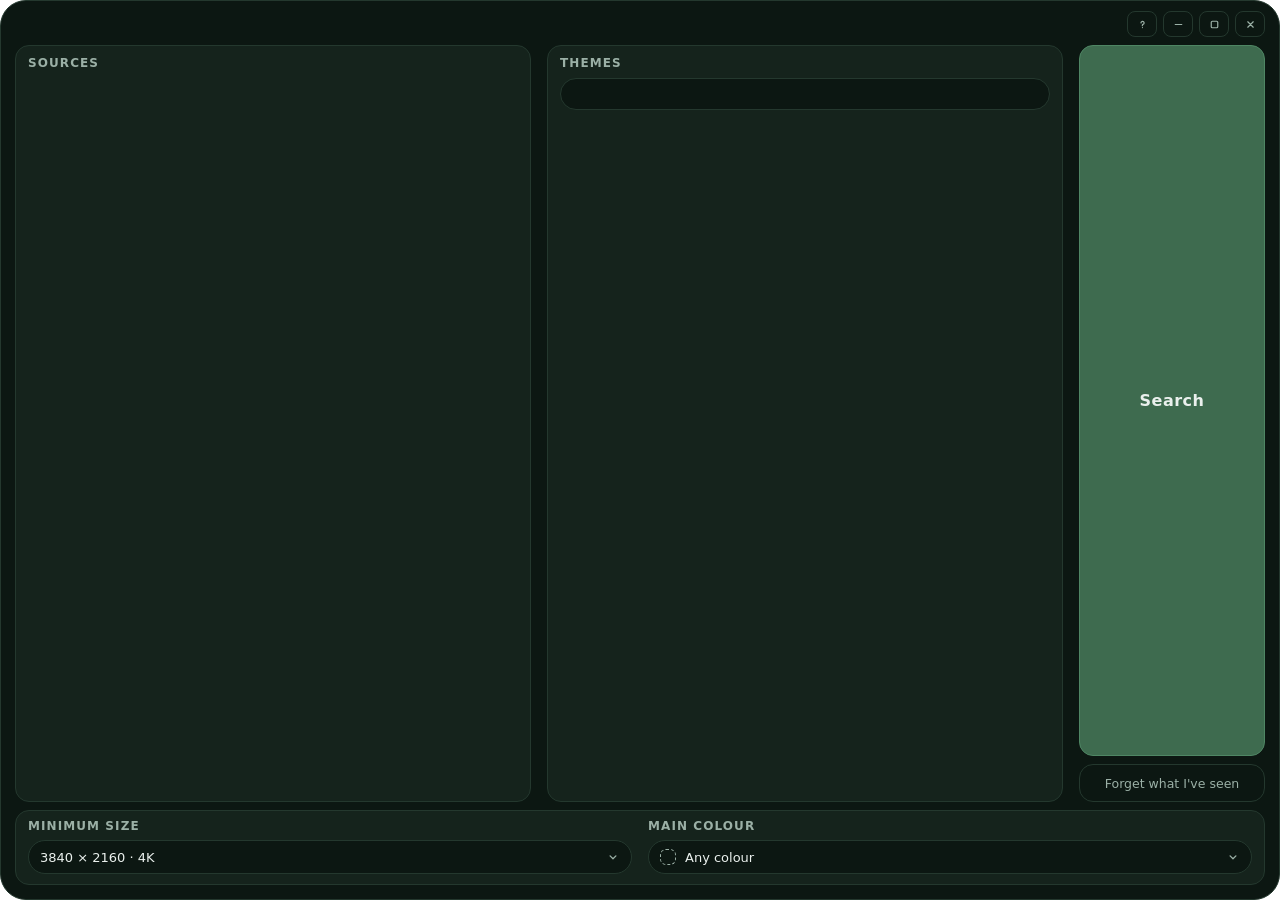
==== program/ui/index.html @ bf97fe46 "Sources that explain themselves, two dropdowns, a folder question, a ? The panel changes, and the ru" ====
<!DOCTYPE html>
<meta charset="utf-8">
<title>Wallpaper Finder</title>
<link rel="stylesheet" href="scanner.css">

<!-- wallpaper-scanner. Three stages in one window.

     There is no titlebar, so the window's own furniture is drawn here: the
     drag surface is the whole panel, the resize grips are the eight strips
     round the edge, and every button that a titlebar would own is in the top
     strip of whichever stage is showing.

     No `title` attributes anywhere. WebKit turns one into a black GTK tooltip
     in the system font that no stylesheet here can reach. `aria-label` names
     a control and draws nothing.
     (door/01-ui-ux/webkit-title-tooltips.md, 2026-08-20) -->

<div id="frame" data-stage="bar">

  <!-- ============ stage one: what to search ============ -->
  <section id="bar" class="stage">

    <!-- A strip of its own rather than a square floating in the corner: the
         floating one sat on top of the Search button and could not be pressed.
         Also the window's drag handle, since there is no titlebar. -->
    <div id="bartop">
      <!-- The same button as the three beside it, and deliberately so: same
           size, same border, same hover. It opens a short account of what
           this program does, for whoever opened it without knowing. -->
      <button class="wbtn" id="barhelp" aria-label="What this program does">
        <svg viewBox="0 0 24 24" fill="none" stroke="currentColor" stroke-width="2.2"
             stroke-linecap="round" stroke-linejoin="round">
          <path d="M9.2 9a2.9 2.9 0 1 1 3.8 2.8c-.8.3-1.3 1-1.3 1.9v.6"/>
          <path d="M12 17.6h.01"/>
        </svg>
      </button>
      <button class="wbtn" id="barmin" aria-label="Minimize">
        <svg viewBox="0 0 24 24" fill="none" stroke="currentColor" stroke-width="2.2"
             stroke-linecap="round"><path d="M6 12h12"/></svg>
      </button>
      <button class="wbtn" id="barmax" aria-label="Maximize">
        <svg viewBox="0 0 24 24" fill="none" stroke="currentColor" stroke-width="2.2"
             stroke-linejoin="round"><rect x="6" y="6" width="12" height="12" rx="2"/></svg>
      </button>
      <button class="wbtn" id="barclose" aria-label="Close">
        <svg viewBox="0 0 24 24" fill="none" stroke="currentColor" stroke-width="2.2"
             stroke-linecap="round"><path d="M7 7l10 10M17 7L7 17"/></svg>
      </button>
    </div>

    <div class="barrow">
      <!-- Only sources this program can actually search are listed, and each
           says what it is and what it needs. A source that could not be made
           to work without editing scanner.py is not shown at all, greyed out
           or otherwise -- see the note above SOURCES in scanner.py. -->
      <div class="pane" id="sourcepane">
        <h2>Sources</h2>
        <div class="list col" id="sourcelist"></div>
      </div>

      <div class="pane" id="themepane">
        <h2>Themes</h2>
        <!-- Anything typed here joins the ticked pills in the same search
             string, so it reaches every source at once. No placeholder: he
             said it does not need to say "Search", and a grey word sitting in
             an empty box is a thing to read rather than a thing to use.
             aria-label names it without drawing a WebKit tooltip. -->
        <input id="themesearch" type="text" spellcheck="false"
               autocomplete="off" autocorrect="off"
               aria-label="Extra words to search for">
        <div class="list" id="themelist"></div>
      </div>

      <div class="endcol">
        <button id="searchbtn" class="go">Search</button>
        <!-- The counterpart to the record. It carries its own count so what is
             about to be thrown away is visible before it is. -->
        <button id="forgetbtn" class="flat">Forget what I've seen</button>
      </div>
    </div>

    <!-- A strip of its own under the panes rather than two more columns: the
         themes list is the one that grows now it comes from the sites, and a
         column taken out of the row above would have shrunk it.

         Both are dropdowns, and both are built by the host: wallhaven only
         accepts its own fixed swatches and answers a total of 0 to anything
         else (measured 2026-08-26), and the sizes are the same list the
         search floor is read from, so neither can drift from what the host
         will honour.

         They open upward. This strip is at the bottom of the window, and a
         menu opening down would be drawn outside it. -->
    <div class="pane" id="choicepane">
      <div class="choice">
        <h2>Minimum size</h2>
        <div class="drop" id="sizedrop">
          <button class="dropbtn" id="sizebtn" aria-label="Minimum size">
            <span class="droplabel" id="sizelabel">3840 × 2160 · 4K</span>
            <svg class="chev" viewBox="0 0 24 24" fill="none" stroke="currentColor"
                 stroke-width="2.2" stroke-linecap="round" stroke-linejoin="round"><path d="M7 14l5-5 5 5"/></svg>
          </button>
          <div class="dropmenu" id="sizemenu" hidden></div>
        </div>
      </div>

      <div class="choice">
        <h2>Main colour</h2>
        <div class="drop" id="colourdrop">
          <button class="dropbtn" id="colourbtn" aria-label="Main colour">
            <span class="dot" id="colourdot" data-any="1"></span>
            <span class="droplabel" id="colourlabel">Any colour</span>
            <svg class="chev" viewBox="0 0 24 24" fill="none" stroke="currentColor"
                 stroke-width="2.2" stroke-linecap="round" stroke-linejoin="round"><path d="M7 14l5-5 5 5"/></svg>
          </button>
          <div class="dropmenu" id="colourmenu" hidden></div>
        </div>
      </div>
    </div>
  </section>

  <!-- ============ stage two: how many ============ -->
  <section id="ask" class="stage">
    <h1>How many?</h1>
    <input id="howmany" type="text" inputmode="numeric" value="10" spellcheck="false"
           aria-label="How many wallpapers to look for">
    <p class="hint">No limit. Stop it whenever you like.</p>
    <div class="askrow">
      <button id="askcancel" class="flat">Back</button>
      <button id="askgo" class="go">Confirm</button>
    </div>
  </section>

  <!-- ============ stage three: the results ============ -->
  <section id="grid" class="stage">

    <div id="strip">
      <div id="status">Nothing yet</div>

      <button class="rollbtn" id="rollbtn" aria-label="Roll up">
        <svg viewBox="0 0 24 24" fill="none" stroke="currentColor" stroke-width="2.4"
             stroke-linecap="round"><path d="M5 12h14"/></svg>
      </button>

      <div id="stripright">
        <button id="submitbtn" class="go small" hidden>Submit selections</button>
        <button id="stopbtn" class="stop">Stop</button>
        <button class="xbtn inline" id="gridclose" aria-label="Close">
          <svg viewBox="0 0 24 24" fill="none" stroke="currentColor" stroke-width="2.4"
               stroke-linecap="round"><path d="M7 7l10 10M17 7L7 17"/></svg>
        </button>
      </div>
    </div>

    <!-- The only scrolling region. Four across, and it fills as previews
         arrive rather than all at once. -->
    <div id="results"></div>
  </section>

  <!-- What the X in the results window opens. Closing throws the previews
       away, so it is asked about rather than done. -->
  <!-- Asked on every save, because where these go is the one thing this
       program does outside its own folder. The folder is remembered, so the
       usual answer is to press Save; the chooser is there for when it is not. -->
  <div id="savepanel" hidden>
    <div id="savebox">
      <p id="savetext">Save 0 wallpapers to:</p>
      <button id="savedirbtn" class="pathbtn" aria-label="Choose a folder">
        <span id="savedirlabel">~/Pictures/wallpapers</span>
      </button>
      <p class="hint">The folder is made if it isn't there. Files already in
        it are never overwritten.</p>
      <div class="askrow">
        <button id="savecancel" class="flat">Cancel</button>
        <button id="saveconfirm" class="go small">Save</button>
      </div>
    </div>
  </div>

  <!-- What "Specific size…" opens. Two numbers and nothing else: a banner is
       a size somebody already knows, not one to be browsed for. -->
  <div id="sizepanel" hidden>
    <div id="sizebox">
      <h1>Specific size</h1>
      <div id="sizefields">
        <input id="exactw" type="text" inputmode="numeric" value="3440"
               spellcheck="false" autocomplete="off" aria-label="Width in pixels">
        <span class="by">×</span>
        <input id="exacth" type="text" inputmode="numeric" value="1440"
               spellcheck="false" autocomplete="off" aria-label="Height in pixels">
      </div>
      <p class="hint">Exactly this size, not "this or bigger" — which is what
        a banner needs. wallhaven has 90,858 at 1920×1080 and 2,230 at
        3440×1440; a size nobody uploads returns nothing at all. Commons and
        Pexels have no such search and will rarely match.</p>
      <div class="askrow">
        <button id="sizecancel" class="flat">Back</button>
        <button id="sizeok" class="go small">Use this size</button>
      </div>
    </div>
  </div>

  <!-- What the ? opens. Short on purpose: it is the answer to "what is this",
       not a manual. -->
  <div id="help" hidden>
    <div id="helpbox">
      <h1>Wallpaper Finder</h1>
      <p>It searches several wallpaper sites at once and shows you small,
        cheap previews — a preview costs about 20 KB against 4 MB for the real
        thing, so you can look at a hundred for the price of one.</p>
      <p>Pick your sources and themes, set a minimum size and a main colour if
        you want them, and say how many to find. Tick the ones you like and
        press <b>Submit selections</b>: only those are downloaded at full size,
        into a folder it asks you about.</p>
      <p>It remembers everything it has shown you, so it stops repeating
        itself, and it skips anything already in your folder. It saves
        wallpapers — it does not set them.</p>
      <div class="askrow">
        <button id="helpclose" class="go small">Close</button>
      </div>
    </div>
  </div>

  <div id="confirm" hidden>
    <div id="confirmpanel">
      <p id="confirmtext">Stop search and delete thumbnails?</p>
      <div class="askrow">
        <button id="confirmno" class="flat">No</button>
        <button id="confirmyes" class="heavy">Yes</button>
      </div>
    </div>
  </div>

</div>

<div class="grip n"  data-edge="n"></div>
<div class="grip s"  data-edge="s"></div>
<div class="grip w"  data-edge="w"></div>
<div class="grip e"  data-edge="e"></div>
<div class="grip nw" data-edge="nw"></div>
<div class="grip ne" data-edge="ne"></div>
<div class="grip sw" data-edge="sw"></div>
<div class="grip se" data-edge="se"></div>

<script src="scanner.js"></script>
---- program/ui/scanner.css ----
/* wallpaper-scanner -- the palette and the layout.
 *
 * The palette is harbor's, carried here as its own copy rather than shared,
 * so harbor can change without this window noticing.
 *
 * One CSS px is one device px: scanner.py forces this process's GTK DPI back
 * to 96, which cancels the desktop's 2x text scale. Every number below is
 * therefore a real pixel on the panel.
 *
 * Arbor's standing rule holds throughout: every layer is rounded. A square
 * layer under a rounded one shows a pointed corner, and that is the defect
 * this desktop already has elsewhere.
 */

:root {
  --ground:     #0C1712;
  --panel:      #15231C;
  --edge:       #24382E;
  /* Muted and earthy, at his instruction 2026-08-22. harbor's greens
     (#0B8E4F / #0FC76F) read as neon at this size and in this quantity --
     every selected pill, every fill button. These sit in the same family and
     several steps back in saturation and lightness. */
  --accent:     #3E6B4F;
  --accent-hi:  #4F8664;
  --text:       #EAF0ED;
  --text-dim:   #9BB0A6;
  /* There is no red in this program, at his instruction. Stop is told apart
     from Go by being earth rather than green, not by being a warning.
     Olive, not ochre: an ochre's strongest channel is red, and a warm brown
     sitting next to a green button reads as reddish whatever its name is.
     Here green edges red, so it cannot. */
  --warm:       #66684A;
  --warm-hi:    #7C7E5C;
  --radius:     26px;
  --radius-in:  14px;
  --strip-h:    86px;   /* must match STRIP_H in scanner.py */
  --btn-h:      44px;
  --pad:        16px;
  --anim:       220ms;
  --ease:       cubic-bezier(0.22, 1, 0.36, 1);
}

* { box-sizing: border-box; margin: 0; padding: 0; }

html, body {
  width: 100%; height: 100%;
  background: transparent;      /* the shape is cut by the host; anything
                                   painted out here would square the corners */
  overflow: hidden;
  font-family: Inter, "DejaVu Sans", system-ui, sans-serif;
  color: var(--text);
  -webkit-user-select: none;
  cursor: default;
}

#frame {
  width: 100%; height: 100%;
  background: var(--ground);
  border: 1px solid var(--edge);
  border-radius: var(--radius);
  overflow: hidden;
  display: flex;
  flex-direction: column;
}

/* Only the stage named by the host is in the layout at all. Hidden rather
   than transparent: a stage still taking space would take clicks with it. */
.stage { display: none; flex: 1; min-height: 0; }
/* #bar is a flex column; the rule sits with the rest of its styles below. */
#frame[data-stage="ask"]  #ask  { display: flex; }
#frame[data-stage="grid"] #grid { display: flex; }

/* Rolled up: the strip is all that is left, so nothing below it may draw. */
#frame.rolled #results { display: none; }

/* ---------------- stage one: the bar ---------------- */

#bar {
  position: relative;
  padding: 10px 14px 14px;
  flex-direction: column;
  gap: 8px;
}
#frame[data-stage="bar"] #bar { display: flex; }

/* The window's own buttons, right-aligned in a strip of their own. */
#bartop {
  flex: 0 0 auto;
  display: flex;
  justify-content: flex-end;
  gap: 6px;
  height: 26px;
}

.wbtn {
  width: 30px; height: 26px;
  display: grid; place-items: center;
  border: 1px solid var(--edge);
  border-radius: 8px;
  background: transparent;
  color: var(--text-dim);
  cursor: pointer;
  transition: background var(--anim) var(--ease), color var(--anim) var(--ease);
}
.wbtn svg { width: 13px; height: 13px; }
.wbtn:hover { background: var(--panel); color: var(--text); border-color: var(--accent); }

.barrow {
  flex: 1;
  min-height: 0;
  display: flex;
  gap: var(--pad);
  align-items: stretch;
}

.pane {
  flex: 1;
  min-width: 0;
  background: var(--panel);
  border: 1px solid var(--edge);
  border-radius: var(--radius-in);
  padding: 10px 12px;
  display: flex;
  flex-direction: column;
}

.pane h2 {
  font-size: 12px;
  font-weight: 600;
  letter-spacing: 0.09em;
  text-transform: uppercase;
  color: var(--text-dim);
  margin-bottom: 8px;
}

/* Both lists scroll. The theme list will be longer once it comes from the
   sites themselves, and a list that grows off the bottom of a fixed bar is a
   list you cannot reach. */
.list {
  flex: 1;
  min-height: 0;
  overflow-y: auto;
  display: flex;
  flex-wrap: wrap;
  align-content: flex-start;
  gap: 6px;
}

/* A pill that is either on or off. Big enough to hit without aiming. */
.pick {
  display: inline-flex;
  align-items: center;
  gap: 7px;
  height: 32px;
  padding: 0 12px;
  border: 1px solid var(--edge);
  border-radius: 16px;
  background: transparent;
  color: var(--text-dim);
  font: inherit;
  font-size: 13px;
  cursor: pointer;
  transition: background var(--anim) var(--ease),
              color var(--anim) var(--ease),
              border-color var(--anim) var(--ease);
}
.pick:hover { border-color: var(--accent); color: var(--text); }
.pick.on {
  background: var(--accent);
  border-color: var(--accent-hi);
  color: var(--text);
}
.pick[disabled] {
  opacity: 0.38;
  cursor: not-allowed;
  border-style: dashed;
}
.pick[disabled]:hover { border-color: var(--edge); color: var(--text-dim); }

/* Why a source is unavailable, said on the pill rather than hidden in a
   tooltip -- WebKit's tooltip cannot be styled, so there is nowhere else for
   this to go that is still legible. */
.pick .why {
  font-size: 11px;
  opacity: 0.75;
  font-style: italic;
}

/* The typed half of the search, directly under the Themes heading and above
   the pills, which is where he asked for it. `.pane` was already a flex
   column, so it needed no layout change to sit there.

   Text selection is turned back on for this one element: the rest of the
   window refuses it, because a window you drag by its face should not paint
   half of itself blue when you drag it. A box you type in is the exception. */
#themesearch {
  flex: 0 0 auto;
  width: 100%;
  height: 32px;
  margin-bottom: 8px;
  padding: 0 11px;
  font: inherit;
  font-size: 13px;
  color: var(--text);
  background: var(--ground);
  border: 1px solid var(--edge);
  border-radius: 16px;      /* the same radius as the pills below it */
  outline: none;
  -webkit-user-select: text;
  cursor: text;
  transition: border-color var(--anim) var(--ease);
}
#themesearch:focus { border-color: var(--accent-hi); }

/* ---- a source, and what it needs ---- */

/* The sources list runs down rather than across. There are four of them, each
   carrying two lines of explanation, and a wrapped row of those is a wall.
   `.list` stays as it is for the themes, which are still pills. */
.list.col {
  flex-wrap: nowrap;
  flex-direction: column;
  gap: 7px;
}

/* A source is a card that can be on or off, not a pill: it has to hold a name,
   what it is, and what it needs before it will work. The tick is drawn on the
   left so the three lines of text share one edge. */
.source {
  display: flex;
  gap: 9px;
  align-items: flex-start;
  text-align: left;
  padding: 8px 10px;
  border: 1px solid var(--edge);
  border-radius: var(--radius-in);
  background: transparent;
  color: var(--text-dim);
  font: inherit;
  cursor: pointer;
  transition: background var(--anim) var(--ease),
              border-color var(--anim) var(--ease);
}
.source:hover { border-color: var(--accent); }
.source.on {
  background: var(--accent);
  border-color: var(--accent-hi);
  color: var(--text);
}

/* The box that says on or off. A box rather than the whole card changing
   colour alone, because "needs a key" cards are dimmed and a dim card that is
   also unticked would be telling two things with one signal. */
.source .box {
  flex: 0 0 auto;
  width: 16px; height: 16px;
  margin-top: 2px;
  border: 1.5px solid currentColor;
  border-radius: 5px;
  display: grid; place-items: center;
}
.source .box svg { width: 11px; height: 11px; opacity: 0; }
.source.on .box svg { opacity: 1; }

.source .body { min-width: 0; }
.source .name {
  font-size: 13.5px;
  color: var(--text);
  margin-bottom: 2px;
}
.source .what { font-size: 11.5px; line-height: 1.35; }
/* What it needs, on its own line and in the accent rather than in italics:
   this is the line that decides whether a friend can use the source at all,
   and it should not read as a footnote. */
.source .needs {
  font-size: 11.5px;
  line-height: 1.35;
  margin-top: 3px;
  color: var(--accent-hi);
}
.source.on .needs { color: var(--text); opacity: 0.85; }

.source[disabled] {
  opacity: 0.5;
  cursor: not-allowed;
  border-style: dashed;
}
.source[disabled]:hover { border-color: var(--edge); }

/* ---- the two dropdowns, in a strip under both panes ---- */

#choicepane {
  flex: 0 0 auto;           /* the panes above take the stretch, not this */
  padding: 8px 12px 10px;
  flex-direction: row;
  gap: var(--pad);
  overflow: visible;        /* the menus open out of this box */
}
#choicepane h2 { margin-bottom: 7px; }
.choice { flex: 1; min-width: 0; }

.drop { position: relative; }

/* The closed dropdown. Sized and rounded like the search box above it, so the
   bar reads as one set of controls rather than three borrowed ones. */
.dropbtn {
  width: 100%;
  height: 34px;
  display: flex;
  align-items: center;
  gap: 9px;
  padding: 0 11px;
  border: 1px solid var(--edge);
  border-radius: 17px;
  background: var(--ground);
  color: var(--text);
  font: inherit;
  font-size: 13px;
  cursor: pointer;
  transition: border-color var(--anim) var(--ease);
}
.dropbtn:hover { border-color: var(--accent); }
.drop.open .dropbtn { border-color: var(--accent-hi); }
.droplabel {
  flex: 1;
  min-width: 0;
  text-align: left;
  overflow: hidden;
  white-space: nowrap;
  text-overflow: ellipsis;
}
.chev {
  flex: 0 0 auto;
  width: 14px; height: 14px;
  color: var(--text-dim);
  transform: rotate(180deg);
  transition: transform var(--anim) var(--ease);
}
.drop.open .chev { transform: rotate(0deg); }

/* The colour currently chosen, shown on the closed button. "Any" has no
   colour to show, so it is drawn as an outline rather than a filled dot --
   an empty square would read as black, which is one of the choices. */
.dot {
  flex: 0 0 auto;
  width: 16px; height: 16px;
  border-radius: 6px;
  border: 1px solid var(--edge);
}
.dot[data-any="1"] {
  background: transparent !important;
  border-style: dashed;
  border-color: var(--text-dim);
}

/* Open upward. This strip sits at the bottom of the window and a menu opening
   downward would be drawn outside it -- which, in a window with no titlebar
   and its own shape, means not drawn at all. */
.dropmenu {
  position: absolute;
  bottom: calc(100% + 6px);
  left: 0;
  right: 0;
  z-index: 30;
  max-height: 232px;
  overflow-y: auto;
  padding: 5px;
  background: var(--panel);
  border: 1px solid var(--accent);
  border-radius: var(--radius-in);
  box-shadow: 0 10px 26px rgba(0,0,0,0.45);
}
.dropmenu[hidden] { display: none; }

.opt {
  width: 100%;
  display: flex;
  align-items: center;
  gap: 9px;
  height: 32px;
  padding: 0 9px;
  border: 0;
  border-radius: 9px;
  background: transparent;
  color: var(--text-dim);
  font: inherit;
  font-size: 13px;
  text-align: left;
  cursor: pointer;
}
.opt:hover { background: var(--ground); color: var(--text); }
.opt.on { background: var(--accent); color: var(--text); }

/* The right-hand end of the bar: Search taking the height, and the forget
   button tucked under it. A column rather than a third pane -- these two are
   actions, and the panes either side of them are choices. */
.endcol {
  flex: 0 0 auto;
  width: 186px;
  display: flex;
  flex-direction: column;
  gap: 8px;
}
.endcol .go { flex: 1; min-width: 0; }
.endcol .flat {
  flex: 0 0 auto;
  height: 38px;
  padding: 0 10px;
  font-size: 12.5px;
  white-space: nowrap;
  overflow: hidden;
  text-overflow: ellipsis;
}
/* Nothing to forget: still there, so the button does not appear and disappear
   under the pointer, but plainly inert. */
.endcol .flat[disabled] { opacity: 0.4; cursor: not-allowed; }
.endcol .flat[disabled]:hover { color: var(--text-dim); border-color: var(--edge); }

.go {
  flex: 0 0 auto;
  min-width: 168px;
  border: 1px solid var(--accent-hi);
  border-radius: var(--radius-in);
  background: var(--accent);
  color: var(--text);
  font: inherit;
  font-size: 16px;
  font-weight: 600;
  letter-spacing: 0.03em;
  cursor: pointer;
  transition: background var(--anim) var(--ease);
}
.go:hover  { background: var(--accent-hi); }
.go.small  { min-width: 0; height: var(--btn-h); padding: 0 18px; font-size: 14px; }
.go[disabled] { opacity: 0.4; cursor: not-allowed; background: var(--accent); }

.flat {
  height: var(--btn-h);
  padding: 0 20px;
  border: 1px solid var(--edge);
  border-radius: var(--radius-in);
  background: transparent;
  color: var(--text-dim);
  font: inherit;
  font-size: 14px;
  cursor: pointer;
}
.flat:hover { color: var(--text); border-color: var(--accent); }

/* The close square. Sits in the corner of the bar, clear of the panels. */
.xbtn {
  position: absolute;
  top: 6px; right: 6px;
  width: 30px; height: 30px;
  display: grid; place-items: center;
  border: 1px solid var(--edge);
  border-radius: 9px;
  background: var(--panel);
  color: var(--text-dim);
  cursor: pointer;
  transition: background var(--anim) var(--ease), color var(--anim) var(--ease);
}
.xbtn svg { width: 15px; height: 15px; }
.xbtn:hover { background: var(--edge); color: var(--text); border-color: var(--accent); }
.xbtn.inline { position: static; width: var(--btn-h); height: var(--btn-h); border-radius: 11px; }

/* ---------------- stage two: how many ---------------- */

#ask {
  flex-direction: column;
  align-items: center;
  justify-content: center;
  gap: 10px;
  padding: 18px;
}
/* Small and quiet. It is a label on a box, not a heading. */
#ask h1 {
  font-size: 12px;
  font-weight: 600;
  letter-spacing: 0.09em;
  text-transform: uppercase;
  color: var(--text-dim);
}

#howmany {
  width: 132px;
  height: 46px;
  text-align: center;
  font: inherit;
  font-size: 22px;
  font-weight: 600;
  color: var(--text);
  background: var(--panel);
  border: 1px solid var(--edge);
  border-radius: var(--radius-in);
  outline: none;
  -webkit-user-select: text;
}
#howmany:focus { border-color: var(--accent-hi); }

.hint { font-size: 11px; color: var(--text-dim); opacity: 0.8; }

.askrow { display: flex; gap: 8px; margin-top: 2px; justify-content: center; }
.askrow .go { min-width: 104px; height: 38px; font-size: 13.5px; }
.askrow .flat { height: 38px; padding: 0 16px; font-size: 13.5px; }

/* ---------------- stage three: the grid ---------------- */

#grid { flex-direction: column; }

#strip {
  flex: 0 0 var(--strip-h);
  height: var(--strip-h);
  display: flex;
  align-items: center;
  gap: 12px;
  padding: 0 12px;
  border-bottom: 1px solid var(--edge);
}

/* The long strip on the left: which source, and how far through. */
#status {
  flex: 1;
  min-width: 0;
  height: var(--btn-h);
  display: flex;
  align-items: center;
  padding: 0 14px;
  background: var(--panel);
  border: 1px solid var(--edge);
  border-radius: var(--radius-in);
  font-size: 14px;
  color: var(--text-dim);
  white-space: nowrap;
  overflow: hidden;
  text-overflow: ellipsis;
}

.rollbtn {
  flex: 0 0 auto;
  width: 30px; height: 30px;
  display: grid; place-items: center;
  border: 1px solid var(--edge);
  border-radius: 9px;
  background: var(--panel);
  color: var(--text-dim);
  cursor: pointer;
}
.rollbtn svg { width: 15px; height: 15px; }
.rollbtn:hover { color: var(--text); border-color: var(--accent); }

#stripright { display: flex; align-items: center; gap: 10px; }

.stop {
  height: var(--btn-h);
  min-width: 118px;
  padding: 0 20px;
  border: 1px solid var(--warm-hi);
  border-radius: var(--radius-in);
  background: var(--warm);
  color: #fff;
  font: inherit;
  font-size: 15px;
  font-weight: 600;
  cursor: pointer;
}
.stop:hover { background: var(--warm-hi); }
/* Resumed reads as "go", so it takes the accent rather than the warning red. */
.stop.resume { background: var(--accent); border-color: var(--accent-hi); }

/* The Yes on a confirm. Heavier than the No beside it -- weight and a lifted
   edge, which is what the red used to be doing. */
.heavy {
  height: 38px;
  min-width: 104px;
  border: 1px solid var(--accent-hi);
  border-radius: var(--radius-in);
  background: var(--accent);
  color: var(--text);
  font: inherit; font-size: 13.5px; font-weight: 700;
  letter-spacing: 0.02em;
  cursor: pointer;
}
.heavy:hover { background: var(--accent-hi); }

#results {
  flex: 1;
  min-height: 0;
  overflow-y: auto;
  overflow-x: hidden;
  display: grid;
  grid-template-columns: repeat(4, 1fr);   /* rows of four, as drawn */
  grid-auto-rows: max-content;             /* never share out spare height */
  gap: 14px;
  padding: 14px;
  align-content: start;
}

/* One preview, in a box that is always 16:9 whatever shape the picture is --
   a portrait result among landscapes would otherwise make its whole row as
   tall as itself.

   The height comes from `padding-top: 56.25%`, not from `aspect-ratio`, and
   that is the whole point. `aspect-ratio` on a grid item in a `1fr` column
   asks the browser to size the row from the item and the item from the row at
   the same time. It resolved that here by squeezing the rows: thirty previews
   stacked on top of one another inside 1193px of content where 2000px was
   needed.

   He found it by using it, and could see it. This session cannot, so it is a
   measurement instead -- WALLSCAN_SELFTEST=layout reported 26 of 30 cards
   overlapping the one below them before this changed (2026-08-22).

   A percentage padding resolves against the containing block's *width* alone,
   so there is no circularity left for the grid to resolve the wrong way. */
.card {
  position: relative;
  height: 0;
  padding-top: 56.25%;                     /* 9 / 16 */
  border-radius: var(--radius-in);
  border: 1px solid var(--edge);
  background: var(--panel);
  overflow: hidden;
  cursor: pointer;
  animation: land var(--anim) var(--ease);
}
@keyframes land { from { opacity: 0; transform: translateY(6px); } }

/* Absolute, because the card's own content box is zero-height by the rule
   above. Positioned children resolve against the padding box, which is the
   16:9 rectangle the padding just drew. */
.card img {
  position: absolute;
  inset: 0;
  width: 100%; height: 100%;
  object-fit: cover;
  display: block;
}

.card.on { border-color: var(--accent-hi); }
.card.on::after {
  content: "";
  position: absolute; inset: 0;
  border: 2px solid var(--accent-hi);
  border-radius: var(--radius-in);
  pointer-events: none;
}

/* The tick box, top right of each preview, as drawn. */
.tick {
  position: absolute;
  top: 8px; right: 8px;
  width: 26px; height: 26px;
  display: grid; place-items: center;
  border: 1px solid rgba(234,240,237,0.55);
  border-radius: 8px;
  background: rgba(12,23,18,0.62);
  color: transparent;
}
.card.on .tick {
  background: var(--accent);
  border-color: var(--accent-hi);
  color: var(--text);
}
.tick svg { width: 15px; height: 15px; }

/* The resolution, on the picture. He asked for it on every preview: it is
   the one fact that decides whether a wallpaper is usable here at all. */
.res {
  position: absolute;
  left: 8px; bottom: 8px;
  padding: 3px 8px;
  border-radius: 8px;
  background: rgba(12,23,18,0.74);
  font-size: 12px;
  font-variant-numeric: tabular-nums;
  color: var(--text);
}
.src {
  position: absolute;
  right: 8px; bottom: 8px;
  padding: 3px 8px;
  border-radius: 8px;
  background: rgba(12,23,18,0.74);
  font-size: 11px;
  color: var(--text-dim);
}
/* Already in the library. Dimmed rather than hidden, so it is visible that
   the record is working instead of results silently going missing. */
.card.have { opacity: 0.42; }
.card.have .res::after { content: " · already have"; color: var(--accent-hi); }

/* ---------------- the save folder, and the help ---------------- */

/* Both share the discard question's shape: a dimmed window with one panel in
   the middle of it. Three overlays that looked like three different programs
   would be worse than one repeated idea. */
#savepanel, #help {
  position: absolute; inset: 0;
  background: rgba(6,12,9,0.72);
  display: grid; place-items: center;
  z-index: 45;
  padding: 20px;
}
#savepanel[hidden], #help[hidden] { display: none; }

#savebox, #helpbox {
  max-width: 460px;
  padding: 18px;
  background: var(--panel);
  border: 1px solid var(--edge);
  border-radius: var(--radius);
}

#savetext { font-size: 13.5px; margin-bottom: 10px; }

/* The folder, drawn as the button that changes it. A path with a separate
   "Change" button beside it makes the path look like a label; this way the
   thing you press is the thing you are changing. */
.pathbtn {
  width: 100%;
  min-height: 38px;
  padding: 9px 12px;
  border: 1px dashed var(--edge);
  border-radius: var(--radius-in);
  background: var(--ground);
  color: var(--text);
  font: inherit;
  font-size: 12.5px;
  text-align: left;
  cursor: pointer;
  word-break: break-all;
  transition: border-color var(--anim) var(--ease), color var(--anim) var(--ease);
}
.pathbtn:hover { border-color: var(--accent-hi); }
.pathbtn::after {
  content: " — click to change";
  color: var(--text-dim);
  font-size: 11.5px;
  white-space: nowrap;
}

#savepanel .hint { margin: 9px 0 14px; }
#savepanel .askrow, #help .askrow { justify-content: flex-end; }

#helpbox h1 { font-size: 17px; margin-bottom: 10px; }
#helpbox p {
  font-size: 13px;
  line-height: 1.5;
  color: var(--text-dim);
  margin-bottom: 9px;
}
#helpbox b { color: var(--text); font-weight: 600; }
#helpbox .askrow { margin-top: 14px; }

/* The specific-size panel shares the same overlay shape as the rest. */
#sizepanel {
  position: absolute; inset: 0;
  background: rgba(6,12,9,0.72);
  display: grid; place-items: center;
  z-index: 46;
  padding: 20px;
}
#sizepanel[hidden] { display: none; }

#sizebox {
  max-width: 420px;
  padding: 18px;
  background: var(--panel);
  border: 1px solid var(--edge);
  border-radius: var(--radius);
}
#sizebox h1 { font-size: 16px; margin-bottom: 12px; }

#sizefields {
  display: flex;
  align-items: center;
  gap: 10px;
}
#sizefields input {
  flex: 1;
  min-width: 0;
  height: 40px;
  padding: 0 12px;
  font: inherit;
  font-size: 15px;
  text-align: center;
  color: var(--text);
  background: var(--ground);
  border: 1px solid var(--edge);
  border-radius: var(--radius-in);
  outline: none;
  -webkit-user-select: text;
  cursor: text;
  transition: border-color var(--anim) var(--ease);
}
#sizefields input:focus { border-color: var(--accent-hi); }
#sizefields .by { color: var(--text-dim); font-size: 15px; }

#sizepanel .hint { margin: 10px 0 14px; }
#sizepanel .askrow { justify-content: flex-end; }

/* ---------------- the discard question ---------------- */

#confirm {
  position: absolute; inset: 0;
  background: rgba(6,12,9,0.72);
  display: grid; place-items: center;
  z-index: 40;
}
#confirm[hidden] { display: none; }

#confirmpanel {
  min-width: 0;
  max-width: 320px;
  padding: 18px;
  background: var(--panel);
  border: 1px solid var(--edge);
  border-radius: var(--radius);
  text-align: center;
}
#confirmtext { font-size: 13.5px; line-height: 1.4; margin-bottom: 14px; }

/* ---------------- the resize grips ---------------- */

/* Eight strips round the edge, invisible, sitting above everything so a drag
   that starts on them resizes rather than moves. */
.grip { position: fixed; z-index: 60; }
.grip.n  { top: 0; left: 8px; right: 8px; height: 7px; cursor: n-resize; }
.grip.s  { bottom: 0; left: 8px; right: 8px; height: 7px; cursor: s-resize; }
.grip.w  { left: 0; top: 8px; bottom: 8px; width: 7px; cursor: w-resize; }
.grip.e  { right: 0; top: 8px; bottom: 8px; width: 7px; cursor: e-resize; }
.grip.nw { top: 0; left: 0; width: 14px; height: 14px; cursor: nw-resize; }
.grip.ne { top: 0; right: 0; width: 14px; height: 14px; cursor: ne-resize; }
.grip.sw { bottom: 0; left: 0; width: 14px; height: 14px; cursor: sw-resize; }
.grip.se { bottom: 0; right: 0; width: 14px; height: 14px; cursor: se-resize; }

/* Scrollbar, in the palette. The default is a light GTK one in a dark window. */
::-webkit-scrollbar { width: 11px; }
::-webkit-scrollbar-track { background: transparent; }
::-webkit-scrollbar-thumb {
  background: var(--edge);
  border-radius: 6px;
  border: 3px solid transparent;
  background-clip: content-box;
}
::-webkit-scrollbar-thumb:hover { background: var(--accent); background-clip: content-box; }
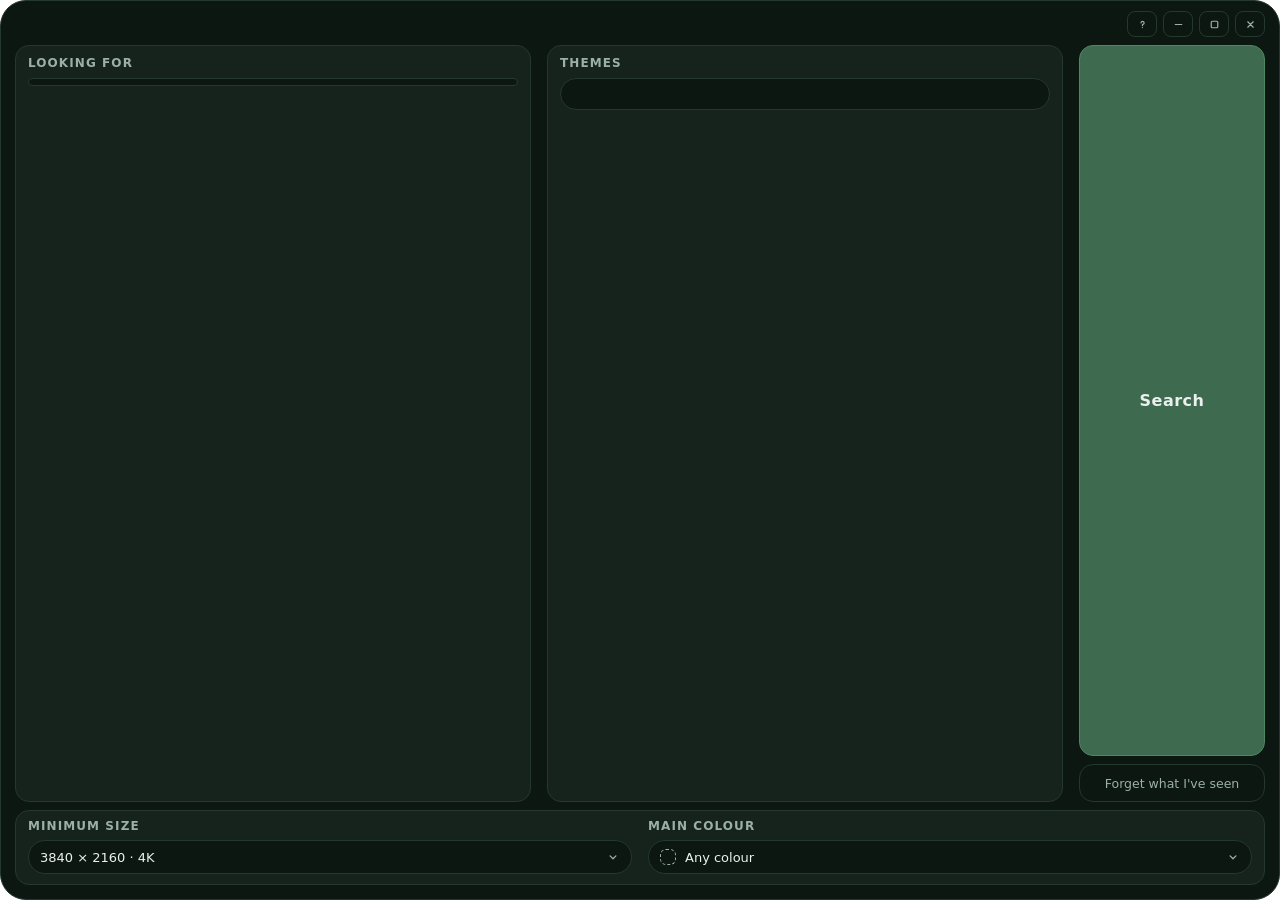
==== commit 63025eab: "GIFs, from GIPHY, behind an Images/GIFs switch A GIF is not a wallpaper and the difference runs deep" ====
--- a/program/ui/index.html
+++ b/program/ui/index.html
@@ -54,7 +54,13 @@
            to work without editing scanner.py is not shown at all, greyed out
            or otherwise -- see the note above SOURCES in scanner.py. -->
       <div class="pane" id="sourcepane">
-        <h2>Sources</h2>
+        <h2>Looking for</h2>
+        <!-- Directly above the list it changes, because it changes all of it:
+             the sources are different, and so are the sizes, since a GIF is
+             200 to 500 pixels wide and the 4K floor that suits a wallpaper
+             would return nothing at all. Built by the host like every other
+             list here. -->
+        <div id="kindpick"></div>
         <div class="list col" id="sourcelist"></div>
       </div>
 
@@ -208,10 +214,10 @@
       <p>It searches several wallpaper sites at once and shows you small,
         cheap previews — a preview costs about 20 KB against 4 MB for the real
         thing, so you can look at a hundred for the price of one.</p>
-      <p>Pick your sources and themes, set a minimum size and a main colour if
-        you want them, and say how many to find. Tick the ones you like and
-        press <b>Submit selections</b>: only those are downloaded at full size,
-        into a folder it asks you about.</p>
+      <p>Choose <b>Images</b> or <b>GIFs</b>, pick your sources and themes, set
+        a minimum size and a main colour if you want them, and say how many to
+        find. Tick the ones you like and press <b>Submit selections</b>: only
+        those are downloaded at full size, into a folder it asks you about.</p>
       <p>It remembers everything it has shown you, so it stops repeating
         itself, and it skips anything already in your folder. It saves
         wallpapers — it does not set them.</p>
--- a/program/ui/scanner.css
+++ b/program/ui/scanner.css
@@ -212,6 +212,39 @@
 }
 #themesearch:focus { border-color: var(--accent-hi); }
 
+/* ---- images or GIFs ---- */
+
+/* A segmented pair rather than a third dropdown. There are two of them and
+   they are the first decision made in this window; a menu to open for a choice
+   between two things is a menu too many. */
+#kindpick {
+  flex: 0 0 auto;
+  display: flex;
+  gap: 4px;
+  padding: 3px;
+  margin-bottom: 9px;
+  background: var(--ground);
+  border: 1px solid var(--edge);
+  border-radius: 17px;
+}
+.kind {
+  flex: 1;
+  height: 28px;
+  border: 0;
+  border-radius: 14px;
+  background: transparent;
+  color: var(--text-dim);
+  font: inherit;
+  font-size: 12.5px;
+  cursor: pointer;
+  transition: background var(--anim) var(--ease), color var(--anim) var(--ease);
+}
+.kind:hover { color: var(--text); }
+.kind.on {
+  background: var(--accent);
+  color: var(--text);
+}
+
 /* ---- a source, and what it needs ---- */
 
 /* The sources list runs down rather than across. There are four of them, each
